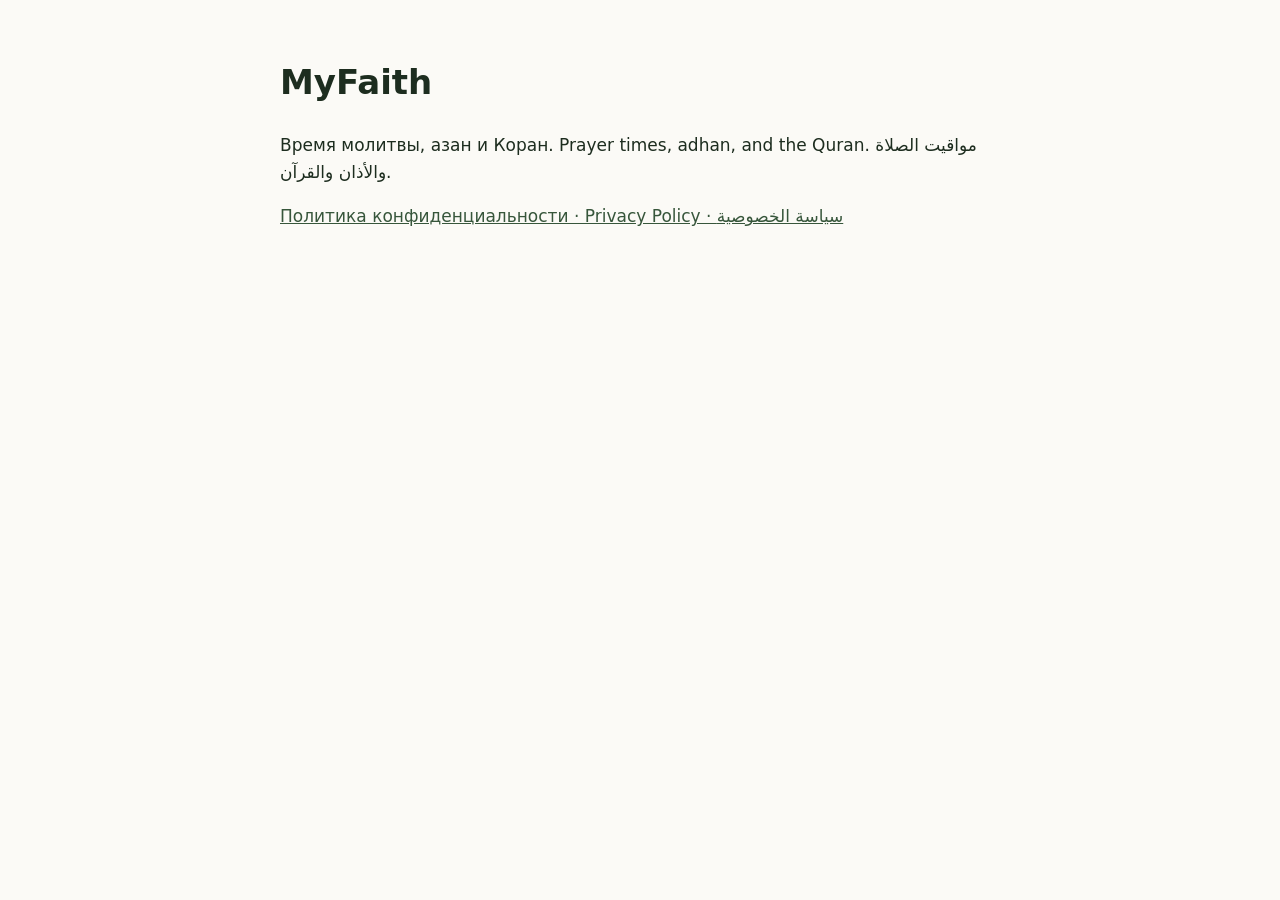
==== docs/index.html @ 1f94b9b7 "Add the Google Play listing texts and the privacy policy page Store texts in ru, en and ar under sto" ====
<!doctype html>
<html lang="ru">
<head>
<meta charset="utf-8">
<meta name="viewport" content="width=device-width, initial-scale=1">
<title>MyFaith</title>
<style>
  body { margin: 0; background: #fbfaf6; color: #1d2d1f; font: 17px/1.6 system-ui, sans-serif; }
  @media (prefers-color-scheme: dark) { body { background: #141a15; color: #e8ece6; } a { color: #8fbf94; } }
  main { max-width: 720px; margin: 0 auto; padding: 32px 16px; }
  a { color: #37563b; }
</style>
</head>
<body>
<main>
<h1>MyFaith</h1>
<p>Время молитвы, азан и Коран. Prayer times, adhan, and the Quran. مواقيت الصلاة والأذان والقرآن.</p>
<p><a href="privacy/">Политика конфиденциальности · Privacy Policy · سياسة الخصوصية</a></p>
</main>
</body>
</html>
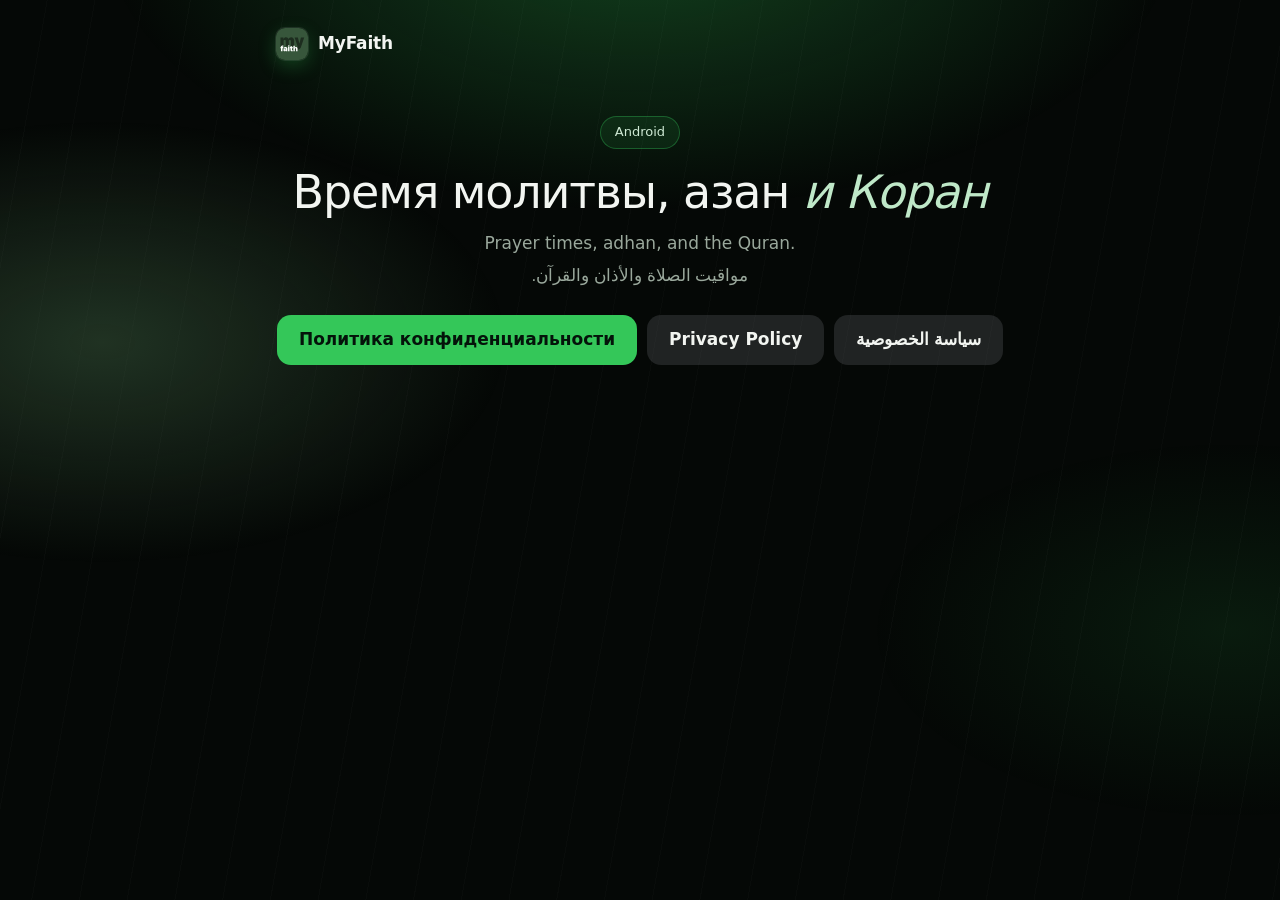
==== commit 23098e7b: "Restyle the site: dark green glass, iOS-style buttons and language switch Co-Authored-By: Claude Fab" ====
--- a/docs/index.html
+++ b/docs/index.html
@@ -3,19 +3,28 @@
 <head>
 <meta charset="utf-8">
 <meta name="viewport" content="width=device-width, initial-scale=1">
+<meta name="theme-color" content="#050806">
 <title>MyFaith</title>
-<style>
-  body { margin: 0; background: #fbfaf6; color: #1d2d1f; font: 17px/1.6 system-ui, sans-serif; }
-  @media (prefers-color-scheme: dark) { body { background: #141a15; color: #e8ece6; } a { color: #8fbf94; } }
-  main { max-width: 720px; margin: 0 auto; padding: 32px 16px; }
-  a { color: #37563b; }
-</style>
+<link rel="icon" href="icon.svg" type="image/svg+xml">
+<link rel="stylesheet" href="site.css">
 </head>
 <body>
 <main>
-<h1>MyFaith</h1>
-<p>Время молитвы, азан и Коран. Prayer times, adhan, and the Quran. مواقيت الصلاة والأذان والقرآن.</p>
-<p><a href="privacy/">Политика конфиденциальности · Privacy Policy · سياسة الخصوصية</a></p>
+<header class="top">
+  <a class="brand" href="./"><img src="icon.svg" alt="" width="32" height="32">MyFaith</a>
+</header>
+
+<div class="hero">
+  <span class="pill">Android</span>
+  <h1>Время молитвы, азан <em>и Коран</em></h1>
+  <p class="lead" lang="en">Prayer times, adhan, and the Quran.</p>
+  <p class="lead" lang="ar" dir="rtl">مواقيت الصلاة والأذان والقرآن.</p>
+  <div class="actions">
+    <a class="button" href="privacy/#ru">Политика конфиденциальности</a>
+    <a class="button grey" href="privacy/#en" lang="en">Privacy Policy</a>
+    <a class="button grey" href="privacy/#ar" lang="ar" dir="rtl">سياسة الخصوصية</a>
+  </div>
+</div>
 </main>
 </body>
 </html>
--- a/docs/site.css
+++ b/docs/site.css
@@ -0,0 +1,97 @@
+/* MyFaith site. Dark, with green light behind glass cards. No external files. */
+:root {
+  --bg: #050806;
+  --fg: #f2f5f1;
+  --muted: #9aa89c;
+  --green: #34c759;
+  --green-deep: #37563b;
+  --line: rgba(255, 255, 255, .09);
+  --card: rgba(255, 255, 255, .035);
+  color-scheme: dark;
+}
+* { box-sizing: border-box; }
+html { scroll-behavior: smooth; }
+body {
+  margin: 0; min-height: 100vh; color: var(--fg); background: var(--bg);
+  font: 17px/1.6 -apple-system, BlinkMacSystemFont, "SF Pro Text", "Segoe UI", Roboto, system-ui, sans-serif;
+  -webkit-font-smoothing: antialiased;
+}
+/* The light: two soft green glows and faint rays from the top. */
+body::before {
+  content: ""; position: fixed; inset: 0; z-index: -1; pointer-events: none;
+  background:
+    radial-gradient(60% 45% at 50% -8%, rgba(52, 199, 89, .30), transparent 70%),
+    radial-gradient(45% 35% at 8% 38%, rgba(55, 86, 59, .55), transparent 70%),
+    radial-gradient(40% 30% at 96% 70%, rgba(52, 199, 89, .10), transparent 70%),
+    repeating-linear-gradient(100deg, transparent 0 46px, rgba(255, 255, 255, .018) 46px 47px);
+}
+main { max-width: 760px; margin: 0 auto; padding: 28px 16px 72px; }
+
+.top { display: flex; align-items: center; justify-content: space-between; gap: 12px; margin-bottom: 56px; }
+.brand { display: inline-flex; align-items: center; gap: 10px; color: var(--fg); text-decoration: none; font-weight: 600; letter-spacing: -.01em; }
+.brand img { width: 32px; height: 32px; border-radius: 9px; box-shadow: 0 0 0 1px var(--line), 0 6px 18px rgba(52, 199, 89, .25); }
+
+.hero { text-align: center; margin-bottom: 40px; }
+.pill {
+  display: inline-block; padding: 5px 14px; border-radius: 999px; font-size: 13px; color: #cfe9d4;
+  border: 1px solid rgba(52, 199, 89, .35); background: rgba(52, 199, 89, .10);
+}
+h1 { font-size: clamp(30px, 6.4vw, 46px); line-height: 1.12; font-weight: 500; letter-spacing: -.025em; margin: 18px 0 12px; }
+h1 em { font-style: italic; font-weight: 400; color: #bfe8c8; }
+.lead { color: var(--muted); max-width: 520px; margin: 0 auto; }
+.hero .lead + .lead { margin-top: 4px; }
+
+.card {
+  position: relative; overflow: hidden; border-radius: 22px; padding: 26px 24px;
+  background: linear-gradient(160deg, rgba(52, 199, 89, .13), var(--card) 42%);
+  border: 1px solid var(--line);
+  box-shadow: inset 0 1px 0 rgba(255, 255, 255, .06), 0 24px 60px rgba(0, 0, 0, .45);
+  -webkit-backdrop-filter: blur(18px); backdrop-filter: blur(18px);
+}
+.card > :first-child { margin-top: 0; }
+.card > :last-child { margin-bottom: 0; }
+.card h2 { font-size: 19px; font-weight: 600; letter-spacing: -.01em; margin: 26px 0 6px; padding-top: 22px; border-top: 1px solid var(--line); }
+.card p, .card li { color: #d5ddd4; }
+.card ul { padding-inline-start: 20px; margin: 8px 0; }
+.card li { margin: 6px 0; }
+.card li::marker { color: var(--green); }
+.date { color: var(--muted) !important; font-size: 15px; margin: 0 0 16px; }
+a { color: #7ee29a; text-underline-offset: 3px; }
+
+/* Buttons the way iOS draws them: a filled capsule and a grey tinted one. */
+.actions { display: flex; flex-wrap: wrap; gap: 10px; justify-content: center; margin-top: 26px; }
+.button {
+  display: inline-flex; align-items: center; justify-content: center; min-height: 50px; padding: 0 22px;
+  border-radius: 14px; font-size: 17px; font-weight: 600; text-decoration: none; color: #04130a;
+  background: var(--green); transition: transform .12s ease, opacity .12s ease;
+}
+.button.grey { color: var(--fg); background: rgba(120, 120, 128, .24); }
+.button:active { transform: scale(.97); opacity: .75; }
+.button:focus-visible, .segments a:focus-visible, .brand:focus-visible { outline: 2px solid #7ee29a; outline-offset: 3px; }
+
+/* The iOS segmented control. */
+.segments {
+  display: flex; padding: 2px; border-radius: 10px; background: rgba(118, 118, 128, .24);
+  max-width: 420px; margin: 0 auto 28px;
+}
+.segments a {
+  flex: 1; text-align: center; padding: 7px 8px; border-radius: 8px; font-size: 15px; font-weight: 500;
+  color: var(--fg); text-decoration: none; transition: background .15s ease;
+}
+.segments a[aria-current="true"] { background: rgba(99, 99, 102, .9); box-shadow: 0 3px 8px rgba(0, 0, 0, .25), 0 0 0 .5px rgba(255, 255, 255, .08); font-weight: 600; }
+
+section + section { margin-top: 28px; }
+/* With scripts on, one language shows at a time. */
+.one-language section[hidden] { display: none; }
+[dir="rtl"] { font-family: "Noto Naskh Arabic", "Geeza Pro", "SF Arabic", Tahoma, sans-serif; }
+[dir="rtl"] h1 { letter-spacing: 0; }
+
+footer { margin-top: 44px; text-align: center; color: var(--muted); font-size: 14px; }
+footer a { color: var(--muted); }
+
+@media (max-width: 480px) {
+  .top { margin-bottom: 36px; }
+  .card { padding: 22px 18px; border-radius: 20px; }
+  .actions .button { flex: 1 1 100%; }
+}
+@media (prefers-reduced-motion: reduce) { html { scroll-behavior: auto; } .button, .segments a { transition: none; } }
